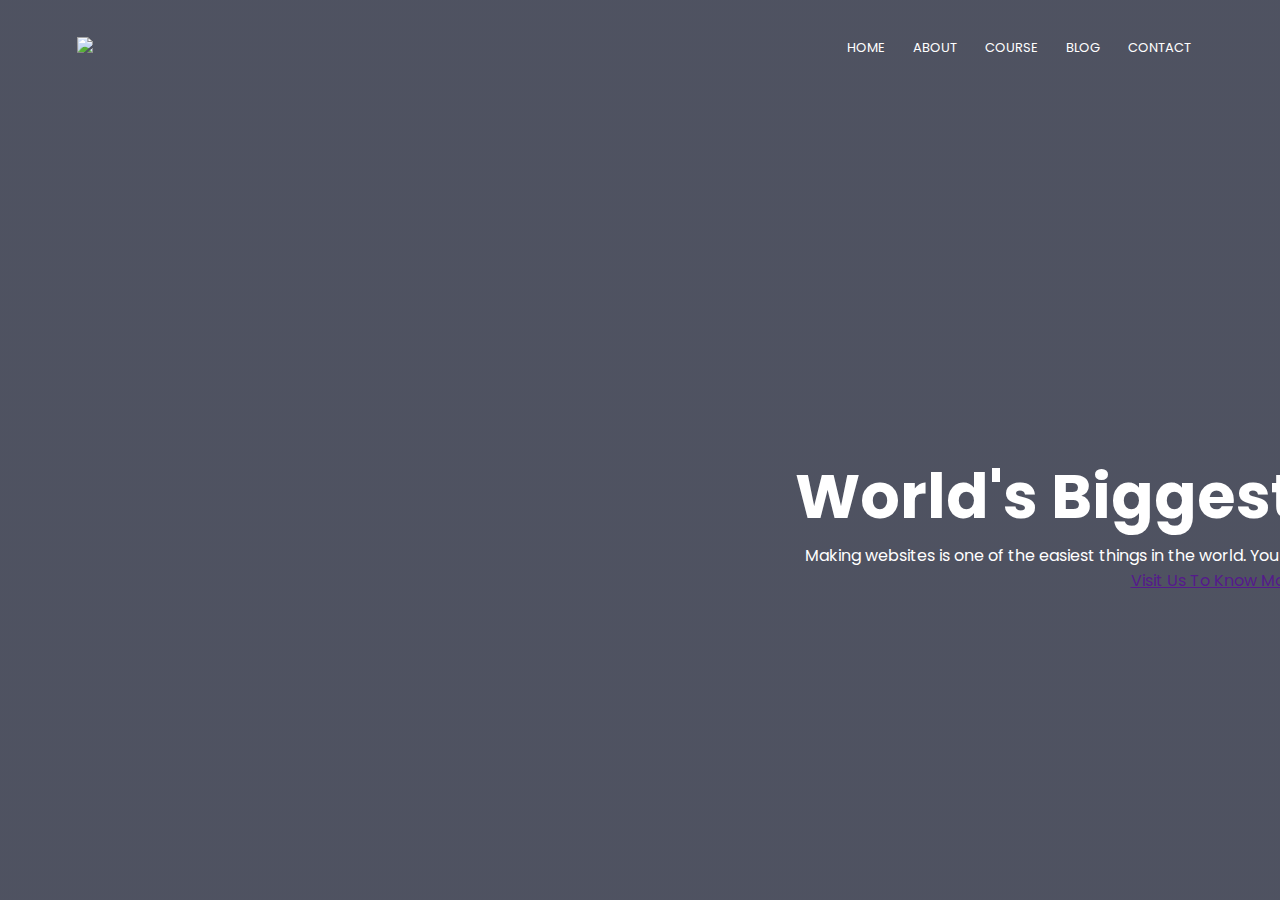
==== index.html @ 41725795 "added some code and styling" ====
<!DOCTYPE html>
<html lang="en">
  <head>
    <meta charset="UTF-8" />
    <meta http-equiv="X-UA-Compatible" content="IE=edge" />
    <meta name="viewport" content="width=device-width, initial-scale=1.0" />
    <title>University Website Design</title>
    <link rel="stylesheet" href="style.css" />
    <link rel="preconnect" href="https://fonts.googleapis.com" />
    <link rel="preconnect" href="https://fonts.gstatic.com" crossorigin />
    <link
      href="https://fonts.googleapis.com/css2?family=Poppins:wght@100;200;300;400;600;700&display=swap"
      rel="stylesheet"
    />
  </head>
  <body>
    <section class="header">
      <nav>
        <a href="index.html">
          <img src="eduford_img/logo.png" />
        </a>
        <div class="nav-links">
          <ul>
            <li>
              <a href="">HOME</a>
            </li>
            <li>
              <a href="">ABOUT</a>
            </li>
            <li>
              <a href="">COURSE</a>
            </li>
            <li>
              <a href="">BLOG</a>
            </li>
            <li>
              <a href="">CONTACT</a>
            </li>
          </ul>
        </div>
      </nav>
      <div class="text-box">
        <h1>World's Biggest University</h1>
        <p>
          Making websites is one of the easiest things in the world. You just
          need to learn HTML, CSS and JavaScript.
        </p>
        <a href="">Visit Us To Know More</a>
      </div>
    </section>
  </body>
</html>
---- style.css ----
* {
  margin: 0;
  padding: 0;
  font-family: "Poppins", sans-serif;
}

.header {
  min-height: 100vh;
  width: 100%;
  background-image: linear-gradient(rgba(4, 9, 30, 0.7), rgba(4, 9, 30, 0.7)),
    url(eduford_img/banner.png);
  background-position: center;
  background-size: cover;
  position: relative;
}

nav {
  display: flex;
  padding: 2% 6%;
  justify-content: space-between;
  align-items: center;
}

nav img {
  width: 150px;
}

.nav-links {
  flex: 1;
  text-align: right;
}

.nav-links ul li {
  list-style: none;
  display: inline-block;
  padding: 8px 12px;
  position: relative;
}

.nav-links ul li a {
  color: #fff;
  text-decoration: none;
  font-size: 13px;
}

.nav-links ul li::after {
  content: "";
  width: 0%;
  height: 2px;
  background: #f44336;
  display: block;
  margin: auto;
  transition: 0.5s;
}

.nav-links ul li:hover::after {
  width: 100%;
}

.text-box {
  width: 90%;
  color: #fff;
  position: absolute;
  top: 50%;
  left: 50%;
  /*transform: translate(-50%, -50%);*/
  text-align: center;
}

.text-box h1 {
  font-size: 62px;
}
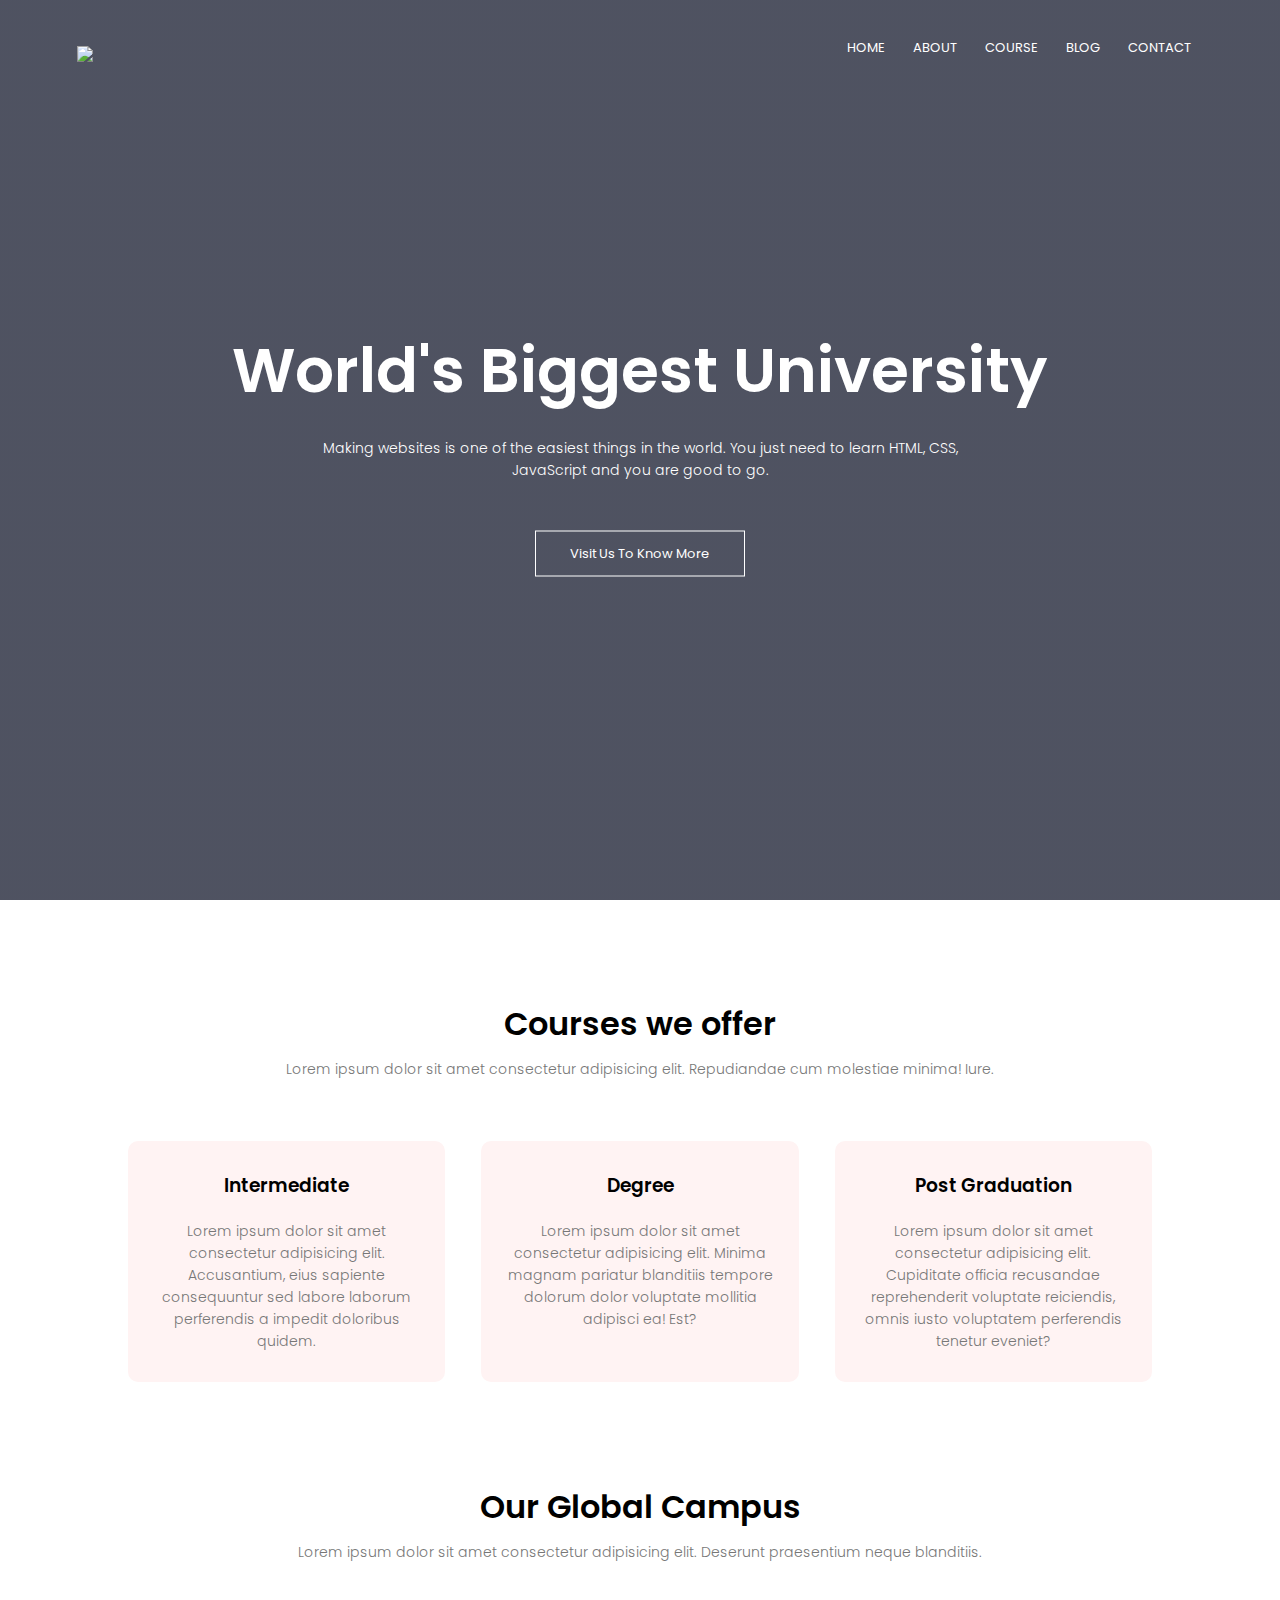
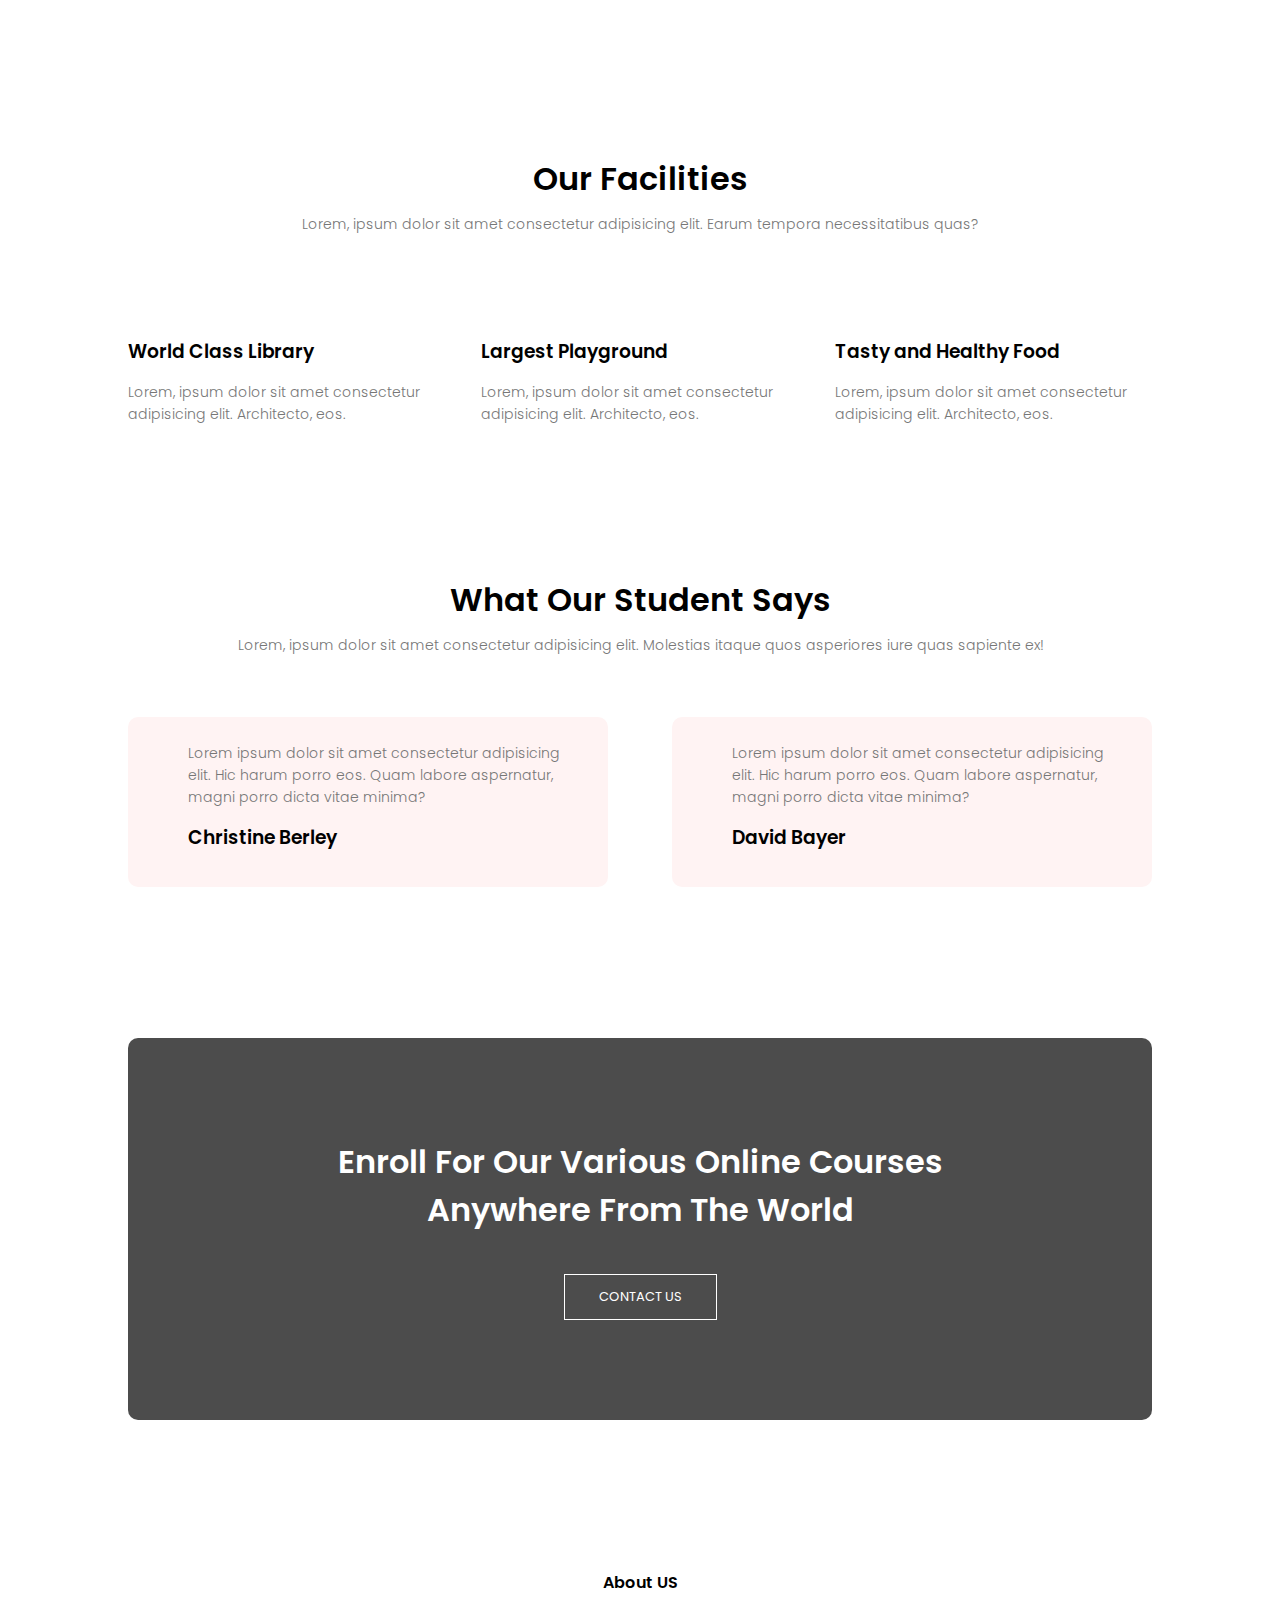
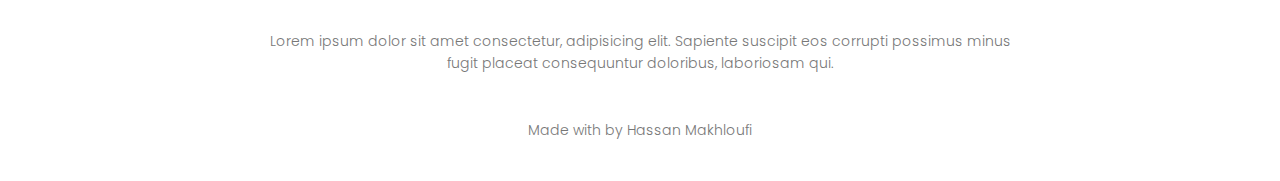
==== commit 61c6160e: "finished the homepage of the eduford university website" ====
--- a/index.html
+++ b/index.html
@@ -12,6 +12,7 @@
       href="https://fonts.googleapis.com/css2?family=Poppins:wght@100;200;300;400;600;700&display=swap"
       rel="stylesheet"
     />
+    <script src="https://use.fontawesome.com/49bef4d8c8.js"></script>
   </head>
   <body>
     <section class="header">
@@ -19,34 +20,211 @@
         <a href="index.html">
           <img src="eduford_img/logo.png" />
         </a>
-        <div class="nav-links">
+        <div class="nav-links" id="navLinks">
+          <i class="fa fa-times" onclick="hideMenu()"></i>
           <ul>
-            <li>
-              <a href="">HOME</a>
-            </li>
-            <li>
-              <a href="">ABOUT</a>
-            </li>
-            <li>
-              <a href="">COURSE</a>
-            </li>
-            <li>
-              <a href="">BLOG</a>
-            </li>
-            <li>
-              <a href="">CONTACT</a>
-            </li>
+            <li><a href="">HOME</a></li>
+            <li><a href="">ABOUT</a></li>
+            <li><a href="">COURSE</a></li>
+            <li><a href="">BLOG</a></li>
+            <li><a href="">CONTACT</a></li>
           </ul>
         </div>
+        <i class="fa fa-bars" onclick="showMenu()"></i>
       </nav>
       <div class="text-box">
         <h1>World's Biggest University</h1>
         <p>
           Making websites is one of the easiest things in the world. You just
-          need to learn HTML, CSS and JavaScript.
+          need to learn HTML, CSS,<br />JavaScript and you are good to go.
         </p>
-        <a href="">Visit Us To Know More</a>
-      </div>
-    </section>
+        <a href="" class="hero-btn">Visit Us To Know More</a>
+      </div>
+    </section>
+
+    <!-- Course -->
+
+    <section class="course">
+      <h1>Courses we offer</h1>
+      <p>
+        Lorem ipsum dolor sit amet consectetur adipisicing elit. Repudiandae cum
+        molestiae minima! Iure.
+      </p>
+      <div class="row">
+        <div class="course-col">
+          <h3>Intermediate</h3>
+          <p>
+            Lorem ipsum dolor sit amet consectetur adipisicing elit.
+            Accusantium, eius sapiente consequuntur sed labore laborum
+            perferendis a impedit doloribus quidem.
+          </p>
+        </div>
+        <div class="course-col">
+          <h3>Degree</h3>
+          <p>
+            Lorem ipsum dolor sit amet consectetur adipisicing elit. Minima
+            magnam pariatur blanditiis tempore dolorum dolor voluptate mollitia
+            adipisci ea! Est?
+          </p>
+        </div>
+        <div class="course-col">
+          <h3>Post Graduation</h3>
+          <p>
+            Lorem ipsum dolor sit amet consectetur adipisicing elit. Cupiditate
+            officia recusandae reprehenderit voluptate reiciendis, omnis iusto
+            voluptatem perferendis tenetur eveniet?
+          </p>
+        </div>
+      </div>
+    </section>
+
+    <!-- Campus -->
+
+    <section class="campus">
+      <h1>Our Global Campus</h1>
+      <p>
+        Lorem ipsum dolor sit amet consectetur adipisicing elit. Deserunt
+        praesentium neque blanditiis.
+      </p>
+
+      <div class="row">
+        <div class="campus-col">
+          <img src="eduford_img/london.png" alt="" />
+          <div class="layer">
+            <h3>LONDON</h3>
+          </div>
+        </div>
+        <div class="campus-col">
+          <img src="eduford_img/newyork.png" alt="" />
+          <div class="layer">
+            <h3>NEW YORK</h3>
+          </div>
+        </div>
+        <div class="campus-col">
+          <img src="eduford_img/washington.png" alt="" />
+          <div class="layer">
+            <h3>WASHINTON</h3>
+          </div>
+        </div>
+      </div>
+    </section>
+
+    <!-- facilities -->
+
+    <section class="facilities">
+      <h1>Our Facilities</h1>
+      <p>
+        Lorem, ipsum dolor sit amet consectetur adipisicing elit. Earum tempora
+        necessitatibus quas?
+      </p>
+      <div class="row">
+        <div class="facilities-col">
+          <img src="eduford_img/library.png" alt="" />
+          <h3>World Class Library</h3>
+          <p>
+            Lorem, ipsum dolor sit amet consectetur adipisicing elit.
+            Architecto, eos.
+          </p>
+        </div>
+        <div class="facilities-col">
+          <img src="eduford_img/basketball.png" alt="" />
+          <h3>Largest Playground</h3>
+          <p>
+            Lorem, ipsum dolor sit amet consectetur adipisicing elit.
+            Architecto, eos.
+          </p>
+        </div>
+        <div class="facilities-col">
+          <img src="eduford_img/cafeteria.png" alt="" />
+          <h3>Tasty and Healthy Food</h3>
+          <p>
+            Lorem, ipsum dolor sit amet consectetur adipisicing elit.
+            Architecto, eos.
+          </p>
+        </div>
+      </div>
+    </section>
+
+    <!-- Testimonials -->
+
+    <section class="testimonials">
+      <h1>What Our Student Says</h1>
+      <p>
+        Lorem, ipsum dolor sit amet consectetur adipisicing elit. Molestias
+        itaque quos asperiores iure quas sapiente ex!
+      </p>
+      <div class="row">
+        <div class="testimonials-col">
+          <img src="eduford_img/user1.jpg" alt="" />
+          <div>
+            <p>
+              Lorem ipsum dolor sit amet consectetur adipisicing elit. Hic harum
+              porro eos. Quam labore aspernatur, magni porro dicta vitae minima?
+            </p>
+            <h3>Christine Berley</h3>
+            <i class="fa fa-star"></i>
+            <i class="fa fa-star"></i>
+            <i class="fa fa-star"></i>
+            <i class="fa fa-star"></i>
+            <i class="fa fa-star-o"></i>
+          </div>
+        </div>
+        <div class="testimonials-col">
+          <img src="eduford_img/user2.jpg" alt="" />
+          <div>
+            <p>
+              Lorem ipsum dolor sit amet consectetur adipisicing elit. Hic harum
+              porro eos. Quam labore aspernatur, magni porro dicta vitae minima?
+            </p>
+            <h3>David Bayer</h3>
+            <i class="fa fa-star"></i>
+            <i class="fa fa-star"></i>
+            <i class="fa fa-star"></i>
+            <i class="fa fa-star"></i>
+            <i class="fa fa-star-half-o"></i>
+          </div>
+        </div>
+      </div>
+    </section>
+
+    <!-- Call To Action -->
+
+    <section class="cta">
+      <h1>
+        Enroll For Our Various Online Courses <br />
+        Anywhere From The World
+      </h1>
+      <a href="" class="hero-btn">CONTACT US</a>
+    </section>
+
+    <!-- Footer -->
+
+    <section class="footer">
+      <h4>About US</h4>
+      <p>
+        Lorem ipsum dolor sit amet consectetur, adipisicing elit. Sapiente
+        suscipit eos corrupti possimus minus <br />fugit placeat consequuntur
+        doloribus, laboriosam qui.
+      </p>
+      <div class="icons">
+        <a href="http://facebook.com"><i class="fa fa-facebook"></i></a>
+        <a href="http://instagram.com"><i class="fa fa-instagram"></i></a>
+        <a href="http://twitter.com"><i class="fa fa-twitter"></i></a>
+        <a href="http://linkedin.com"><i class="fa fa-linkedin"></i></a>
+      </div>
+      <p>Made with <i class="fa fa-heart-o"></i> by Hassan Makhloufi</i></p>
+    </section>
+
+    <!----javascript for toggle menu---->
+    <script>
+      var navLinks = document.getElementById("navLinks");
+
+      function showMenu() {
+        navLinks.style.right = "0";
+      }
+      function hideMenu() {
+        navLinks.style.right = "-200px";
+      }
+    </script>
   </body>
 </html>
--- a/style.css
+++ b/style.css
@@ -23,6 +23,7 @@
 
 nav img {
   width: 150px;
+  margin-top: 20px;
 }
 
 .nav-links {
@@ -63,10 +64,309 @@
   position: absolute;
   top: 50%;
   left: 50%;
-  /*transform: translate(-50%, -50%);*/
+  transform: translate(-50%, -50%);
   text-align: center;
 }
 
 .text-box h1 {
   font-size: 62px;
 }
+
+.text-box p {
+  margin: 10px 0 40px;
+  font-size: 14px;
+  color: white;
+}
+
+.hero-btn {
+  display: inline-block;
+  color: white;
+  text-decoration: none;
+  border: 1px solid #fff;
+  padding: 12px 34px;
+  font-size: 13px;
+  background: transparent;
+  position: relative;
+  cursor: pointer;
+}
+
+.hero-btn:hover {
+  border: 1px solid #f44336;
+  background: #f44336;
+  transition: 1s;
+}
+
+nav .fa {
+  display: none;
+}
+
+@media (max-width: 700px) {
+  .text-box h1 {
+    font-size: 20px;
+  }
+
+  .nav-links ul li {
+    display: block;
+  }
+
+  .nav-links {
+    position: absolute;
+    background: #f44336;
+    height: 50vh;
+    width: 200px;
+    top: 0;
+    right: -200px;
+    text-align: left;
+    z-index: 2;
+    transition: 0.4s;
+  }
+
+  nav .fa {
+    display: block;
+    color: #fff;
+    margin: 10px;
+    font-size: 22px;
+    cursor: pointer;
+  }
+
+  .nav-links ul {
+    padding: 30px;
+  }
+}
+
+/*--- Course ---*/
+
+.course {
+  width: 80%;
+  margin: auto;
+  text-align: center;
+  padding-top: 100px;
+}
+
+h1 {
+  font-size: 36;
+  font-weight: 600;
+}
+
+p {
+  color: #777;
+  font-size: 14px;
+  font-weight: 300;
+  line-height: 22px;
+  padding: 10px;
+}
+
+.row {
+  margin-top: 5%;
+  display: flex;
+  justify-content: space-between;
+}
+
+.course-col {
+  flex-basis: 31%;
+  background: #fff3f3;
+  border-radius: 10px;
+  margin-bottom: 5%;
+  padding: 20px 12px;
+  box-sizing: border-box;
+  transition: 0.5s;
+}
+
+h3 {
+  text-align: center;
+  font-weight: 600;
+  margin: 10px 0;
+}
+
+.course-col:hover {
+  box-shadow: 0 0 20px 0 rgba(0, 0, 0, 0.2);
+}
+
+@media (max-width: 700px) {
+  .row {
+    flex-direction: column;
+  }
+}
+
+/*-- Campus --*/
+
+.campus {
+  width: 80%;
+  margin: auto;
+  text-align: center;
+  padding-top: 50px;
+}
+
+.campus-col {
+  flex-basis: 32%;
+  margin-bottom: 30px;
+  border-radius: 10px;
+  position: relative;
+  overflow: hidden;
+}
+
+.campus-col img {
+  width: 100%;
+  display: block;
+}
+
+.layer {
+  background: transparent;
+  height: 100%;
+  width: 100%;
+  position: absolute;
+  top: 0;
+  left: 0;
+  transition: 0.5s;
+}
+
+.layer:hover {
+  background: rgba(226, 0, 0, 0.7);
+}
+
+.layer h3 {
+  width: 100%;
+  font-weight: 500;
+  color: white;
+  font-size: 20px;
+  bottom: 0;
+  left: 50%;
+  transform: translateX(-50%);
+  position: absolute;
+  opacity: 0;
+  transition: 0.5s;
+}
+
+.layer:hover h3 {
+  bottom: 49%;
+  opacity: 1;
+}
+
+/*-- Facilities --*/
+
+.facilities {
+  width: 80%;
+  margin: auto;
+  text-align: center;
+  padding-top: 100px;
+}
+
+.facilities-col {
+  flex-basis: 31%;
+  border-radius: 10px;
+  margin-bottom: 5%;
+  text-align: left;
+}
+
+.facilities-col img {
+  width: 100%;
+  border-radius: 10px;
+}
+
+.facilities-col p {
+  padding: 0;
+}
+
+.facilities-col h3 {
+  margin-top: 16px;
+  margin-bottom: 15px;
+  text-align: left;
+}
+
+/*-- Testimonials --*/
+
+.testimonials {
+  width: 80%;
+  margin: auto;
+  padding-top: 100px;
+  text-align: center;
+}
+
+.testimonials-col {
+  flex-basis: 42%;
+  border-radius: 10px;
+  margin-bottom: 5%;
+  text-align: left;
+  background: #fff3f3;
+  padding: 25px;
+  cursor: pointer;
+  display: flex;
+}
+
+.testimonials-col img {
+  height: 40px;
+  margin-left: 5px;
+  margin-right: 30px;
+  border-radius: 50%;
+}
+
+.testimonials-col p {
+  padding: 0;
+}
+
+.testimonials-col h3 {
+  margin-top: 15px;
+  text-align: left;
+}
+
+.testimonials-col .fa {
+  color: #f44336;
+}
+
+@media (max-width: 700px) {
+  .testimonials-col img {
+    margin-left: 0;
+    margin-right: 15px;
+  }
+}
+
+/*-- Call to action --*/
+
+.cta {
+  width: 80%;
+  margin: 100px auto;
+  background-image: linear-gradient(rgba(0, 0, 0, 0.7), rgba(0, 0, 0, 0.7)),
+    url(eduford_img/banner2.jpg);
+  background-position: center;
+  background-size: cover;
+  border-radius: 10px;
+  text-align: center;
+  padding: 100px 0;
+}
+
+.cta h1 {
+  margin-bottom: 40px;
+  color: white;
+  padding: 0;
+}
+
+@media (max-width: 700px) {
+  .cta h1 {
+    font-size: 24px;
+  }
+}
+
+/*-- footer --*/
+
+.footer {
+  width: 100%;
+  text-align: center;
+  padding: 30px 0;
+}
+
+.footer h4 {
+  margin-bottom: 25px;
+  margin-top: 20px;
+  font-weight: 600;
+}
+
+.icons .fa {
+  color: #f44336;
+  margin: 0 13px;
+  cursor: pointer;
+  padding: 18px 0;
+}
+
+.fa-heart-o {
+  color: #f44336;
+}
